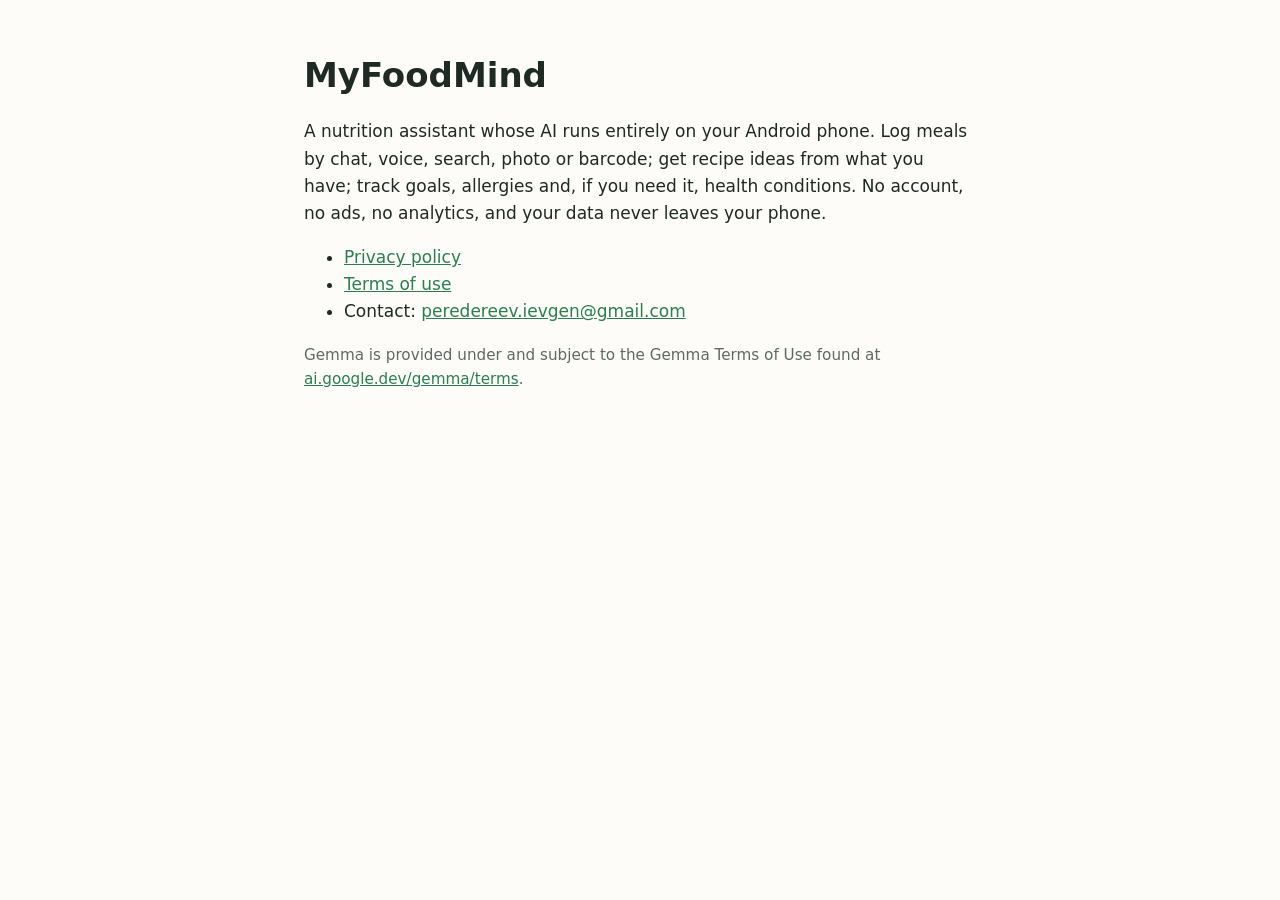
==== site/index.html @ 7a46a7e1 "M7: model download, release build, privacy policy and terms, Play docs - Gemma 4 downloads once from" ====
<!doctype html>
<html lang="en">
<head>
<meta charset="utf-8">
<meta name="viewport" content="width=device-width, initial-scale=1">
<title>MyFoodMind</title>
<link rel="stylesheet" href="style.css">
</head>
<body>
<main>
<h1>MyFoodMind</h1>
<p>A nutrition assistant whose AI runs entirely on your Android phone. Log meals by chat, voice, search,
photo or barcode; get recipe ideas from what you have; track goals, allergies and, if you need it, health
conditions. No account, no ads, no analytics, and your data never leaves your phone.</p>
<ul>
  <li><a href="privacy.html">Privacy policy</a></li>
  <li><a href="terms.html">Terms of use</a></li>
  <li>Contact: <a href="mailto:peredereev.ievgen@gmail.com">peredereev.ievgen@gmail.com</a></li>
</ul>
<p class="muted">Gemma is provided under and subject to the Gemma Terms of Use found at
<a href="https://ai.google.dev/gemma/terms">ai.google.dev/gemma/terms</a>.</p>
</main>
</body>
</html>
---- site/style.css ----
:root { --bg: #fdfcf8; --fg: #1f2a24; --muted: #5d6b63; --link: #2e7d4f; }
@media (prefers-color-scheme: dark) { :root { --bg: #141a17; --fg: #e8eee9; --muted: #a3b0a8; --link: #7ccf9c; } }
body { margin: 0; background: var(--bg); color: var(--fg); font: 17px/1.6 system-ui, sans-serif; }
main { max-width: 42rem; margin: 0 auto; padding: 2rem 16px 4rem; }
h1 { line-height: 1.2; } h2 { margin-top: 2rem; font-size: 1.2rem; }
a { color: var(--link); }
.muted { color: var(--muted); font-size: .95rem; }
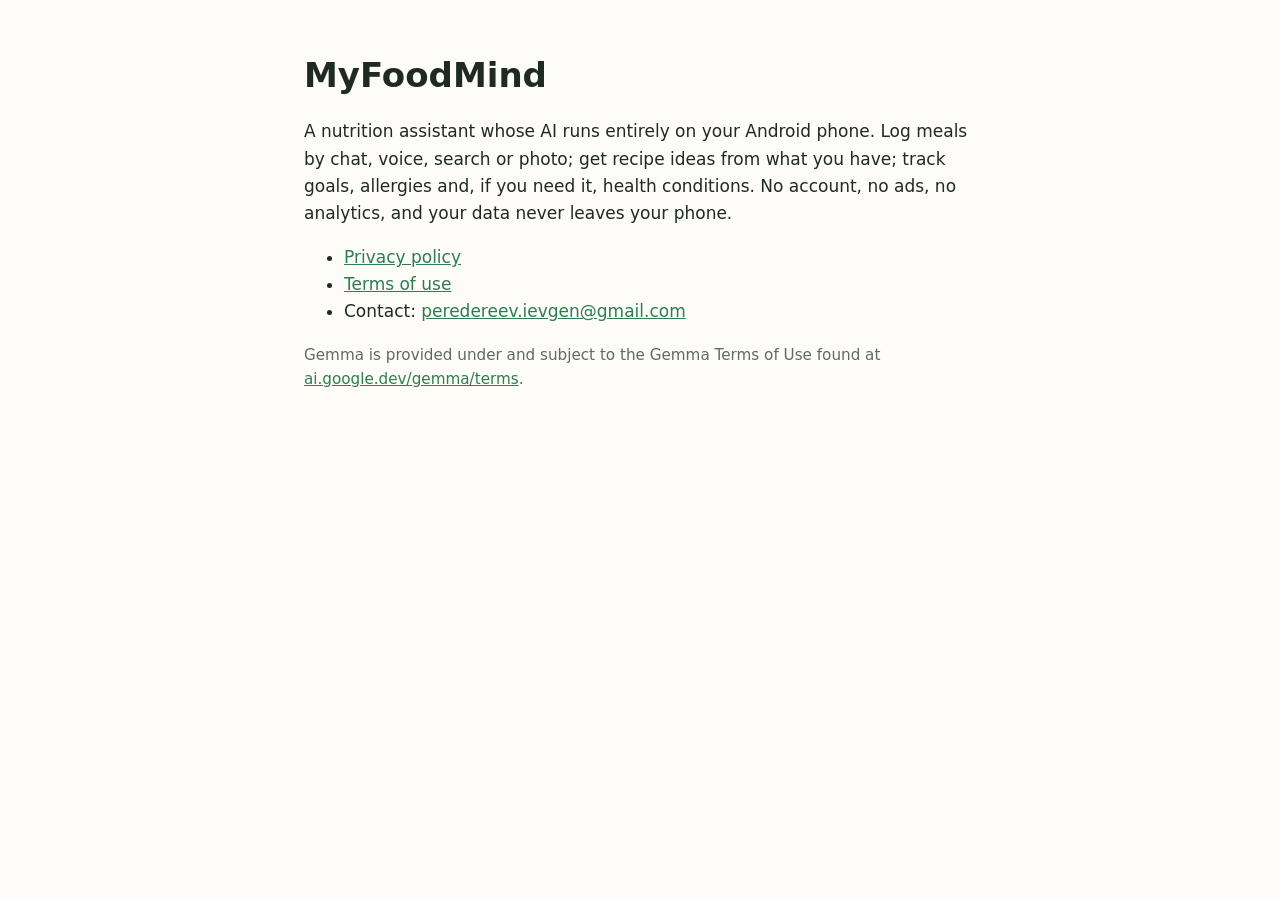
==== commit 11b23672: "Intent router, recipe ratings, E4B option; drop barcode, compact nutrients - Route plain "I ate…" / " ====
--- a/site/index.html
+++ b/site/index.html
@@ -9,8 +9,8 @@
 <body>
 <main>
 <h1>MyFoodMind</h1>
-<p>A nutrition assistant whose AI runs entirely on your Android phone. Log meals by chat, voice, search,
-photo or barcode; get recipe ideas from what you have; track goals, allergies and, if you need it, health
+<p>A nutrition assistant whose AI runs entirely on your Android phone. Log meals by chat, voice, search
+or photo; get recipe ideas from what you have; track goals, allergies and, if you need it, health
 conditions. No account, no ads, no analytics, and your data never leaves your phone.</p>
 <ul>
   <li><a href="privacy.html">Privacy policy</a></li>
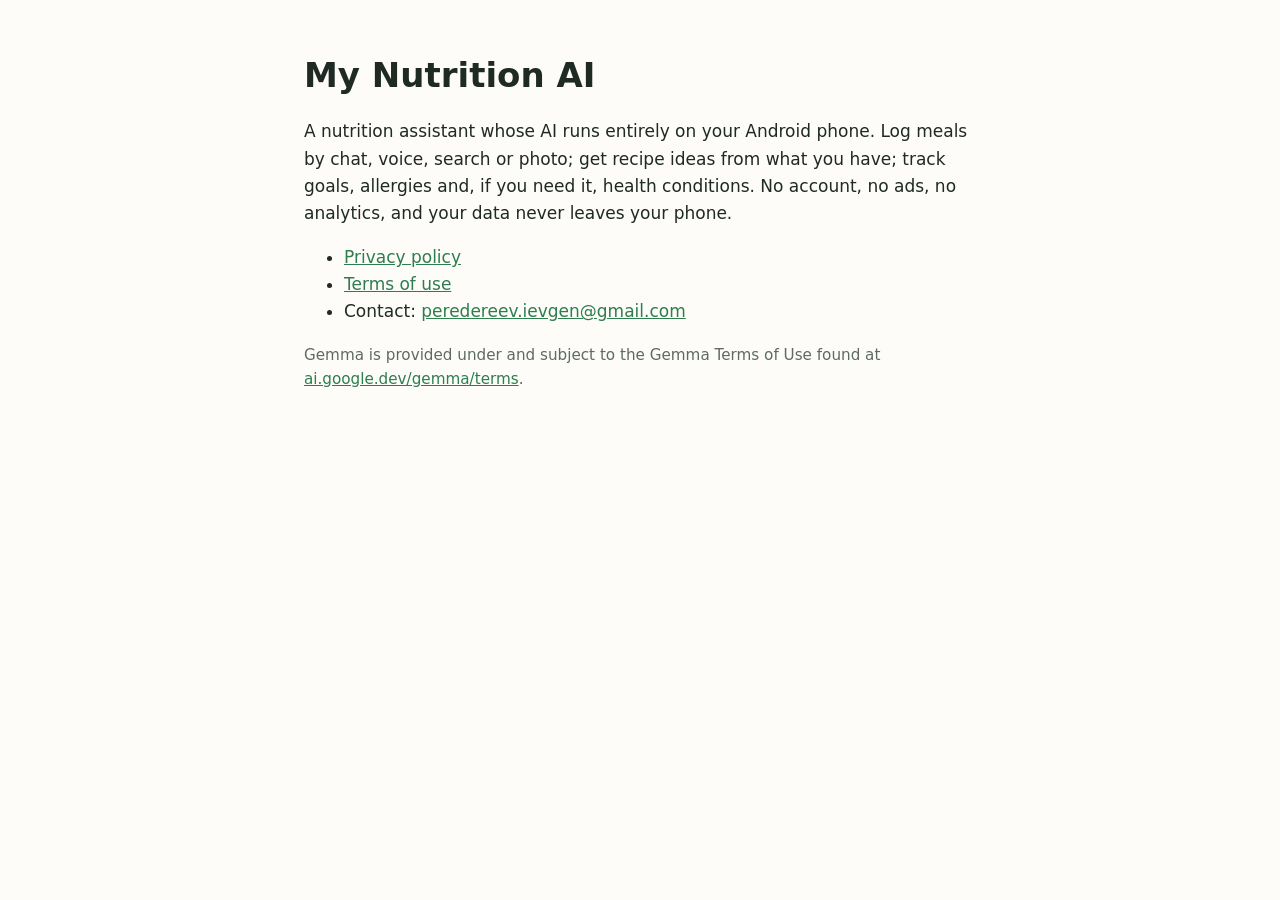
==== commit 25d9b53b: "v0.11.0: My Nutrition AI, talk to the assistant, Eva, avatars, widget sizes, Google Fit calories - R" ====
--- a/site/index.html
+++ b/site/index.html
@@ -3,12 +3,12 @@
 <head>
 <meta charset="utf-8">
 <meta name="viewport" content="width=device-width, initial-scale=1">
-<title>MyFoodMind</title>
+<title>My Nutrition AI</title>
 <link rel="stylesheet" href="style.css">
 </head>
 <body>
 <main>
-<h1>MyFoodMind</h1>
+<h1>My Nutrition AI</h1>
 <p>A nutrition assistant whose AI runs entirely on your Android phone. Log meals by chat, voice, search
 or photo; get recipe ideas from what you have; track goals, allergies and, if you need it, health
 conditions. No account, no ads, no analytics, and your data never leaves your phone.</p>
